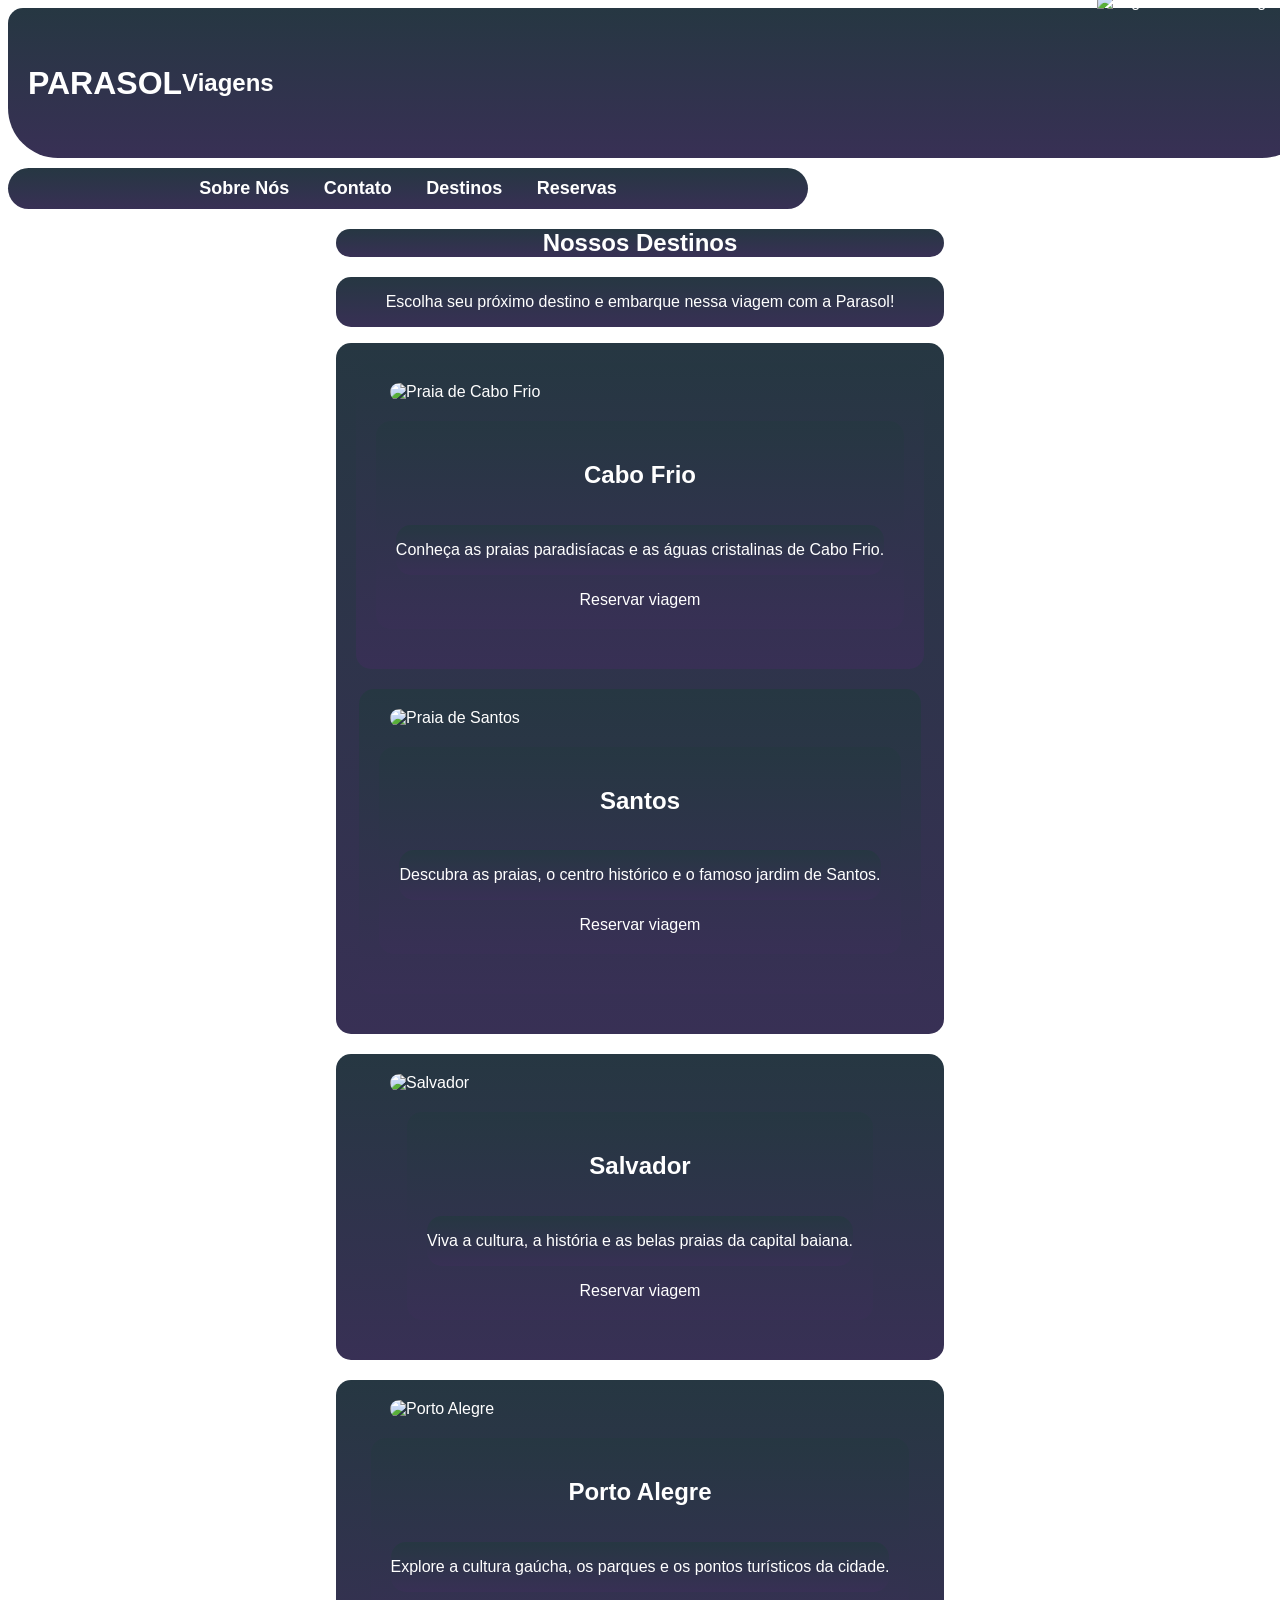
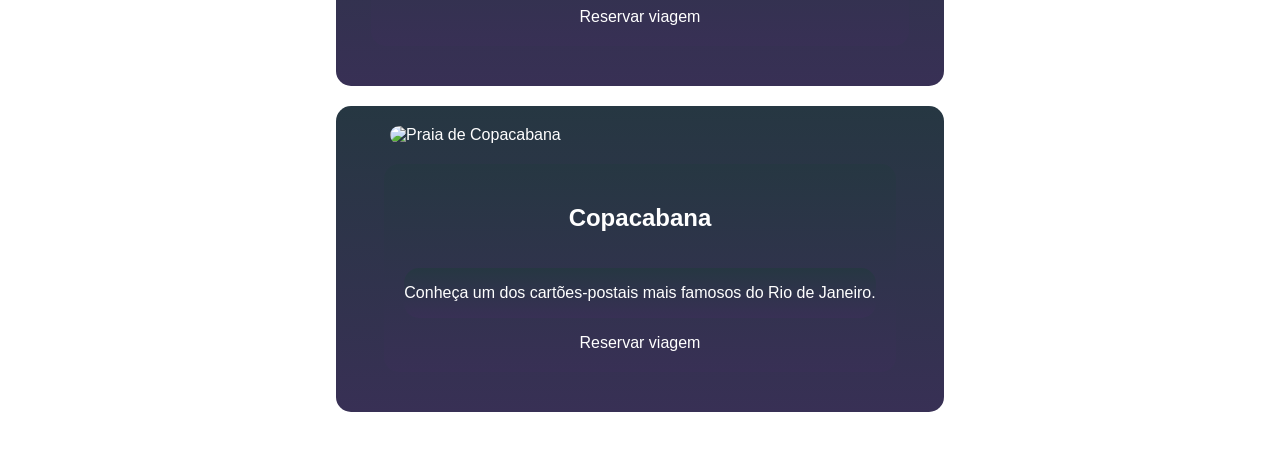
==== Pages/destinos.html @ 4b55bbf5 "Pagina Destinos Feita" ====
<!DOCTYPE html>
<html lang="en">
<head>
    <meta charset="UTF-8">
    <meta name="viewport" content="width=device-width, initial-scale=1.0">
    <title>Parasol Viagens</title>
    <link rel="icon" sizes="64x64" href="../Img/Logo.png">
    <link rel="stylesheet" href="../CSS/destinos.css">
</head>
<body>
    <header>
        <div class="container">
            <div class="headr">
                <h1>PARASOL  </h1><h2>  Viagens</h2>
                <img src="../Img/Logo.png" alt="Logo da Parasol Viagens">
            </div>
            <div class="navbar">
                <nav>
                    <a href="../Pages/sobre.html">Sobre Nós</a>
                    <a href="../Pages/contato.html">Contato</a>
                    <a href="../Pages/destinos.html">Destinos</a>
                    <a href="../Pages/reserva.html">Reservas</a>
                </nav>
            </div>
        </div>
    </header>
    <main>
        <section class="destinos">
            <h1>Nossos Destinos</h1>
            <p>Escolha seu próximo destino e embarque nessa viagem com a Parasol!</p>

            <div class="destinos-container">

                <div class="destino">
                    <img src="../Img/Cabo Frio.png" alt="Praia de Cabo Frio">
                    <div class="destino-info">
                        <h2>Cabo Frio</h2>
                        <p>Conheça as praias paradisíacas e as águas cristalinas de Cabo Frio.</p>
                        <a href="../Pages/reserva.html">Reservar viagem</a>
                    </div>
                </div>

                <div class="destino">
                    <img src="../Img/Santos.png" alt="Praia de Santos">
                    <div class="destino-info">
                        <h2>Santos</h2>
                        <p>Descubra as praias, o centro histórico e o famoso jardim de Santos.</p>
                        <a href="../Pages/reserva.html">Reservar viagem</a>
                    </div>
                </div>
            </div>

            <div class="destino">
                <img src="../Img/Salvador.png" alt="Salvador">
                <div class="destino-info">
                    <h2>Salvador</h2>
                    <p>Viva a cultura, a história e as belas praias da capital baiana.</p>
                    <a href="../Pages/reserva.html">Reservar viagem</a>
                </div>
            </div>

            <div class="destino">
                <img src="../Img/Porto Alegre.png" alt="Porto Alegre">
                <div class="destino-info">
                    <h2>Porto Alegre</h2>
                    <p>Explore a cultura gaúcha, os parques e os pontos turísticos da cidade.</p>
                    <a href="../Pages/reserva.html">Reservar viagem</a>
                </div>
            </div>

            <div class="destino">
                <img src="../Img/Copacabana.png" alt="Praia de Copacabana">
                <div class="destino-info">
                    <h2>Copacabana</h2>
                    <p>Conheça um dos cartões-postais mais famosos do Rio de Janeiro.</p>
                    <a href="../Pages/reserva.html">Reservar viagem</a>
                </div>
            </div>
        </section>
    </main>
```
---- CSS/destinos.css ----
body {
    background-image: url('../Img/Background.jpg');
    background-size: cover;
    font-family: 'Arial', sans-serif;
    color: white;
}

.headr{
    background-color:rgb(38, 55, 66);
    padding-left: 20px;
    padding-right: 20px;
    width: 100%;
    height: 150px;
    display: flex;
    justify-content: flex-start;
    align-items: center;
    border-radius: 15px 15px 50px 50px;
    background: linear-gradient(to bottom, rgba(38, 55, 66), rgb(56, 48, 85));
}
.headr h1{
    font-weight: bold;
}
.logo{
    display:flex;
    align-items:center;
}

.headr img{
    height:180px;
    margin-left:auto;
}

.navbar {
    margin-top: 10px;
    background-color: rgb(38, 55, 66);
    display: flex;
    justify-content: center;
    align-items: center;
    padding: 10px 0;
    border-radius: 50px;
    background: linear-gradient(to bottom, rgba(38, 55, 66), rgb(56, 48, 85));
    width: 800px;
    justify-self: center;
}

.navbar a {
    color: white;
    font-weight: bold;
    font-size: 18px;
    margin: 0 15px;
    text-decoration: none;
}

main{
    display: flex;
    flex-direction: row;
    flex-wrap: wrap;
    align-items: center;
    justify-content: center;
}

main img{
    width: 100%;
    max-width: 500px;
    height: auto;
    border-radius: 15px;
    margin-bottom: 20px;
}

main a{
    text-decoration: none;
    color: white;
}

main div{
    display: flex;
    flex-direction: column;
    align-items: center;
    justify-content: center;
    background-color: rgb(38, 55, 66);
    padding: 20px;
    border-radius: 15px;
    margin-bottom: 20px;
    background: linear-gradient(to bottom, rgba(38, 55, 66), rgb(56, 48, 85));
}

main h1{
    background-color: rgb(38, 55, 66);
    background: linear-gradient(to bottom, rgba(38, 55, 66), rgb(56, 48, 85));
    text-align: center;
    border-radius: 15px;
}

main p{
    background-color: rgb(38, 55, 66);
    background: linear-gradient(to bottom, rgba(38, 55, 66), rgb(56, 48, 85));
    text-align: center;
    border-radius: 15px;
    height: 50px;
    display: flex;
    justify-content: center;
    align-items: center;
}
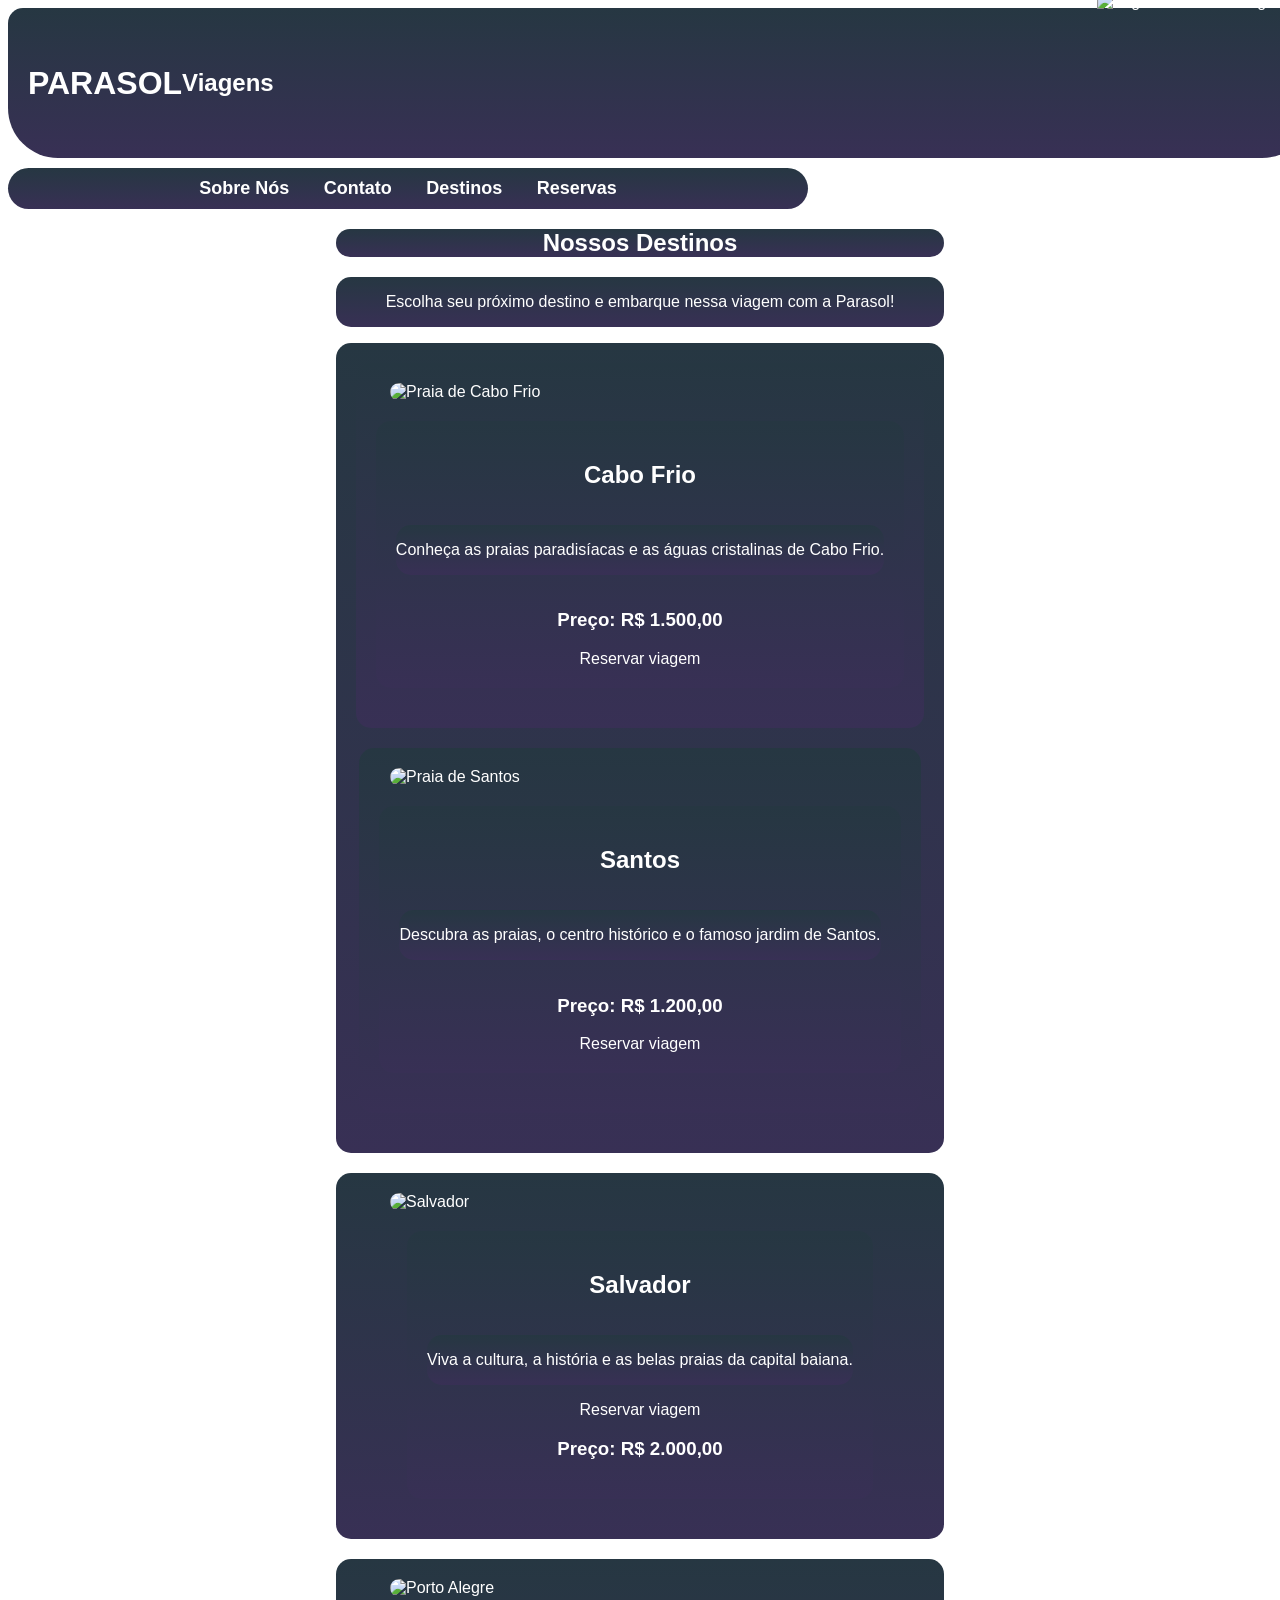
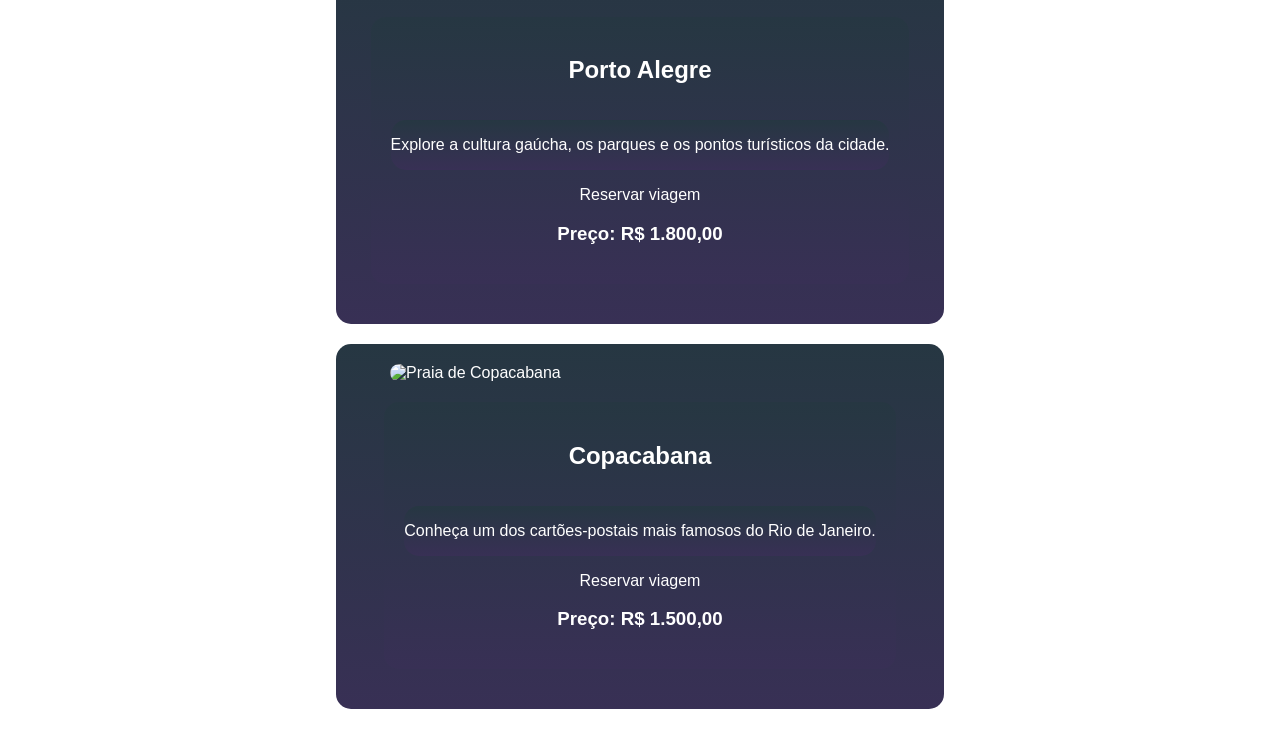
==== commit 4d1e5b43: "Parte de reserva feita bem porcamente" ====
--- a/Pages/destinos.html
+++ b/Pages/destinos.html
@@ -36,6 +36,7 @@
                     <div class="destino-info">
                         <h2>Cabo Frio</h2>
                         <p>Conheça as praias paradisíacas e as águas cristalinas de Cabo Frio.</p>
+                        <h3>Preço: R$ 1.500,00</h3>
                         <a href="../Pages/reserva.html">Reservar viagem</a>
                     </div>
                 </div>
@@ -45,6 +46,7 @@
                     <div class="destino-info">
                         <h2>Santos</h2>
                         <p>Descubra as praias, o centro histórico e o famoso jardim de Santos.</p>
+                        <h3>Preço: R$ 1.200,00</h3>
                         <a href="../Pages/reserva.html">Reservar viagem</a>
                     </div>
                 </div>
@@ -56,6 +58,7 @@
                     <h2>Salvador</h2>
                     <p>Viva a cultura, a história e as belas praias da capital baiana.</p>
                     <a href="../Pages/reserva.html">Reservar viagem</a>
+                    <h3>Preço: R$ 2.000,00</h3>
                 </div>
             </div>
 
@@ -65,6 +68,7 @@
                     <h2>Porto Alegre</h2>
                     <p>Explore a cultura gaúcha, os parques e os pontos turísticos da cidade.</p>
                     <a href="../Pages/reserva.html">Reservar viagem</a>
+                    <h3>Preço: R$ 1.800,00</h3>
                 </div>
             </div>
 
@@ -74,6 +78,7 @@
                     <h2>Copacabana</h2>
                     <p>Conheça um dos cartões-postais mais famosos do Rio de Janeiro.</p>
                     <a href="../Pages/reserva.html">Reservar viagem</a>
+                    <h3>Preço: R$ 1.500,00</h3>
                 </div>
             </div>
         </section>
